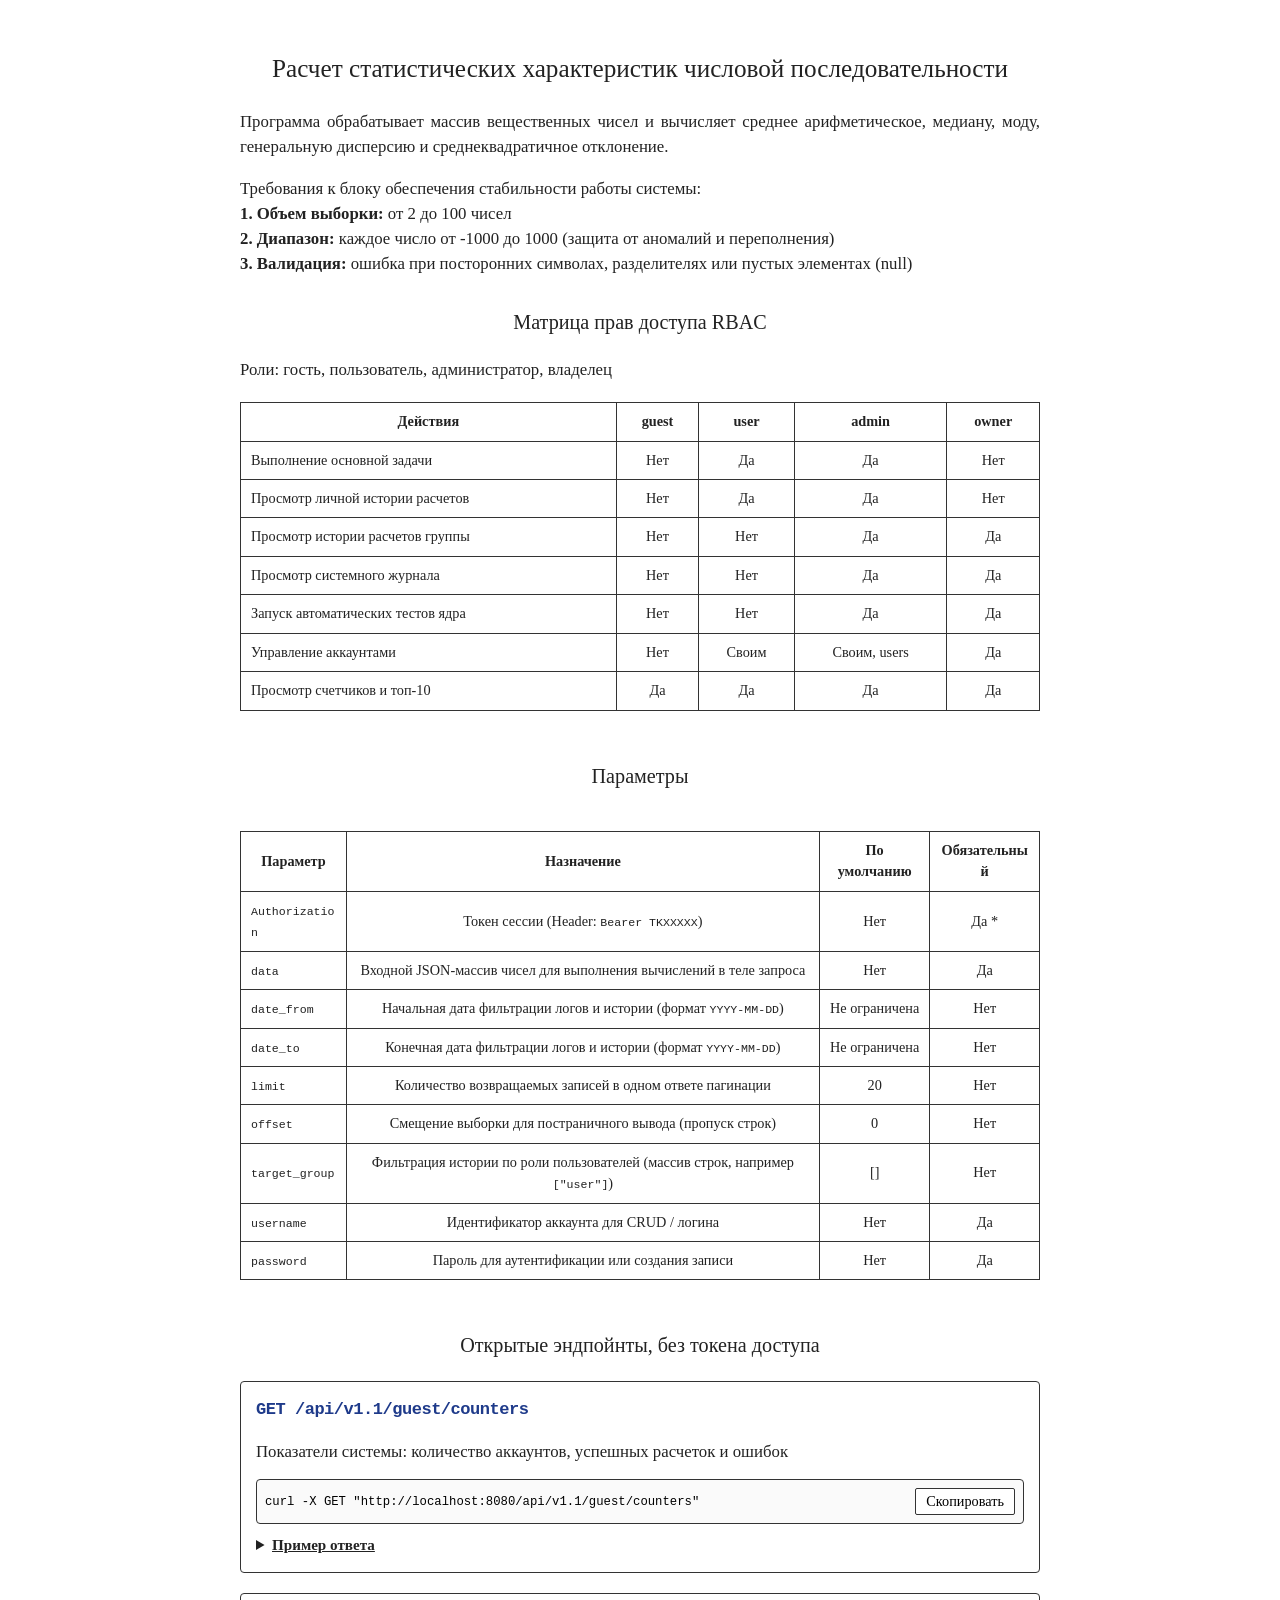
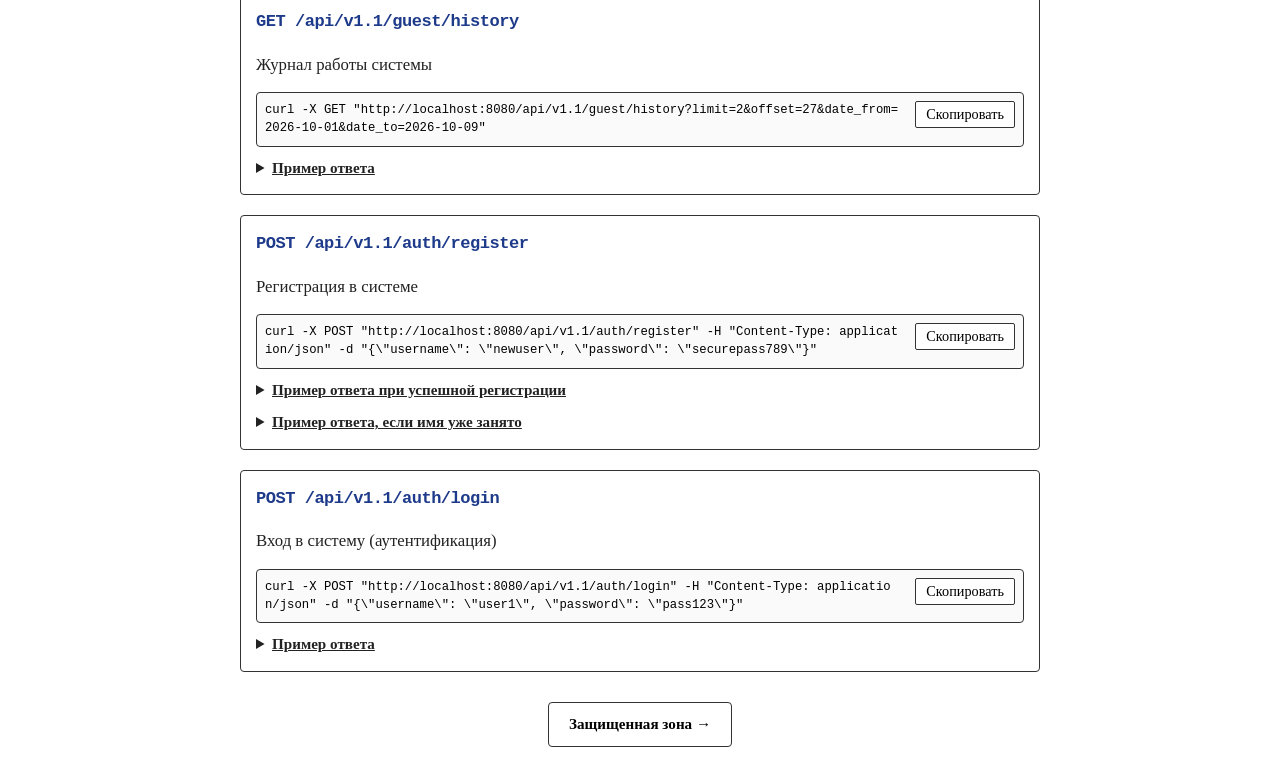
==== data/index.html @ 5b1788ce "init project" ====
<!DOCTYPE html>
<html lang="ru">
<head>
    <meta charset="UTF-8">
    <meta name="viewport" content="width=device-width, initial-scale=1.0">
    <title>Описание проекта</title>
    <!-- Двойное подключение для локального просмотра и работы через сервер -->
    <link rel="stylesheet" href="style.css">
    <link rel="stylesheet" href="/style.css">
    <script>
        function copyText(btn, id) {
            navigator.clipboard.writeText(document.getElementById(id).innerText).then(() => {
                const old = btn.innerText; btn.innerText = "Готово!";
                setTimeout(() => { btn.innerText = old; }, 1200);
            });
        }
    </script>
</head>
<body>

    <h2>Расчет статистических характеристик числовой последовательности</h2>
    <p>Программа обрабатывает массив вещественных чисел и вычисляет среднее арифметическое, медиану, моду, генеральную дисперсию и среднеквадратичное отклонение.</p>

    <p>Требования к блоку обеспечения стабильности работы системы:<br>
        <b>1. Объем выборки:</b> от 2 до 100 чисел<br>
        <b>2. Диапазон:</b> каждое число от -1000 до 1000 (защита от аномалий и переполнения)<br>
        <b>3. Валидация:</b> ошибка при посторонних символах, разделителях или пустых элементах (null)
    </p>

    <h3>Матрица прав доступа RBAC</h3>
    Роли: гость, пользователь, администратор, владелец
    <div class="table-responsive">
        <table>
            <thead>
                <tr>
                    <th>Действия</th>
                    <th>guest</th>
                    <th>user</th>
                    <th>admin</th>
                    <th>owner</th>
                </tr>
            </thead>
            <tbody>
                <tr>
                    <td>Выполнение основной задачи</td>
                    <td>Нет</td>
                    <td>Да</td>
                    <td>Да</td>
                    <td>Нет</td>
                </tr>
                <tr>
                    <td>Просмотр личной истории расчетов</td>
                    <td>Нет</td>
                    <td>Да</td>
                    <td>Да</td>
                    <td>Нет</td>
                </tr>
                <tr>
                    <td>Просмотр истории расчетов группы</td>
                    <td>Нет</td>
                    <td>Нет</td>
                    <td>Да</td>
                    <td>Да</td>
                </tr>
                <tr>
                    <td>Просмотр системного журнала</td>
                    <td>Нет</td>
                    <td>Нет</td>
                    <td>Да</td>
                    <td>Да</td>
                </tr>
                <tr>
                    <td>Запуск автоматических тестов ядра</td>
                    <td>Нет</td>
                    <td>Нет</td>
                    <td>Да</td>
                    <td>Да</td>
                </tr>
                <tr>
                    <td>Управление аккаунтами</td>
                    <td>Нет</td>
                    <td>Своим</td>
                    <td>Своим, users</td>
                    <td>Да</td>
                </tr>
                <tr>
                    <td>Просмотр счетчиков и топ-10</td>
                    <td>Да</td>
                    <td>Да</td>
                    <td>Да</td>
                    <td>Да</td>
                </tr>
            </tbody>
        </table>
    </div>

    <h3>Параметры</h3>
    <div class="table-responsive">
        <table>
            <thead>
                <tr>
                    <th style="width: 85px;">Параметр</th>
                    <th>Назначение</th>
                    <th>По умолчанию</th>
                    <th>Обязательный</th>
                </tr>
            </thead>
            <tbody>
                <tr>
                    <td><code>Authorization</code></td>
                    <td>Токен сессии (Header: <code>Bearer TKXXXXX</code>)</td>
                    <td>Нет</td>
                    <td>Да *</td>
                </tr>
                <tr>
                    <td><code>data</code></td>
                    <td>Входной JSON-массив чисел для выполнения вычислений в теле запроса</td>
                    <td>Нет</td>
                    <td>Да</td>
                </tr>
                <tr>
                    <td><code>date_from</code></td>
                    <td>Начальная дата фильтрации логов и истории (формат <code>YYYY-MM-DD</code>)</td>
                    <td>Не ограничена</td>
                    <td>Нет</td>
                </tr>
                <tr>
                    <td><code>date_to</code></td>
                    <td>Конечная дата фильтрации логов и истории (формат <code>YYYY-MM-DD</code>)</td>
                    <td>Не ограничена</td>
                    <td>Нет</td>
                </tr>
                <tr>
                    <td><code>limit</code></td>
                    <td>Количество возвращаемых записей в одном ответе пагинации</td>
                    <td>20</td>
                    <td>Нет</td>
                </tr>
                <tr>
                    <td><code>offset</code></td>
                    <td>Смещение выборки для постраничного вывода (пропуск строк)</td>
                    <td>0</td>
                    <td>Нет</td>
                </tr>
                <tr>
                    <td><code>target_group</code></td>
                    <td>Фильтрация истории по роли пользователей (массив строк, например <code>["user"]</code>)</td>
                    <td>[]</td>
                    <td>Нет</td>
                </tr>
                <tr>
                    <td><code>username</code></td>
                    <td>Идентификатор аккаунта для CRUD / логина</td>
                    <td>Нет</td>
                    <td>Да</td>
                </tr>
                <tr>
                    <td><code>password</code></td>
                    <td>Пароль для аутентификации или создания записи</td>
                    <td>Нет</td>
                    <td>Да</td>
                </tr>
            </tbody>
        </table>
    </div>

    <h3>Открытые эндпойнты, без токена доступа</h3>

    <!-- Эндпоинт 1 -->
    <div class="endpoint-card">
        <div class="method-path">GET /api/v1.1/guest/counters</div>
        <p>Показатели системы: количество аккаунтов, успешных расчеток и ошибок</p>
        <div class="curl-box">
            <div class="curl-text" id="c-count">curl -X GET "http://localhost:8080/api/v1.1/guest/counters"</div>
            <button class="copy-btn" onclick="copyText(this, 'c-count')">Скопировать</button>
        </div>
        <details>
            <summary>Пример ответа</summary>
            <pre>{
  "data": {
    "total_users": 4,
    "total_successful_calculations": 142,
    "total_failed_validations": 18
  },
  "response_time": "2026-10-09 12:53:15"
}</pre>
        </details>
    </div>

    <!-- Эндпоинт 2 -->
    <div class="endpoint-card">
        <div class="method-path">GET /api/v1.1/guest/history</div>
        <p>Журнал работы системы</p>
        <div class="curl-box">
            <div class="curl-text" id="c-hist">curl -X GET "http://localhost:8080/api/v1.1/guest/history?limit=2&offset=27&date_from=2026-10-01&date_to=2026-10-09"</div>
            <button class="copy-btn" onclick="copyText(this, 'c-hist')">Скопировать</button>
        </div>
        <details>
            <summary>Пример ответа</summary>
            <pre>{
  "limit": 2,
  "offset": 27,
  "date_from": "2026-10-01",
  "date_to": "2026-10-09",
  "total_records": 160,
  "response_time": "2026-10-09 12:53:22",
  "data": [
    {
      "username": "user1",
      "datetime": "2026-10-09 10:01:05",
      "input": { "data": [10.5, 20.0, 45.3] },
      "result": {
        "count": 3,
        "mean": 25.26,
        "median": 20.00,
        "mode": "None",
        "variance": 213.94,
        "std_deviation": 14.62
    },
    {
      "username": "user2",
      "datetime": "2026-10-09 10:02:14",
      "input": { 
        "data": [10.0, "строка", 30.0] 
      },
      "result": { "message": "Ошибка: не удалось преобразовать элемент в вещественное число" }
    }
  ]
}</pre>
        </details>
    </div>


    <div class="endpoint-card">
        <div class="method-path">POST /api/v1.1/auth/register</div>
        <p>Регистрация в системе</p>
        <div class="curl-box">
            <div class="curl-text" id="c-reg">curl -X POST "http://localhost:8080/api/v1.1/auth/register" -H "Content-Type: application/json" -d "{\"username\": \"newuser\", \"password\": \"securepass789\"}"</div>
            <button class="copy-btn" onclick="copyText(this, 'c-reg')">Скопировать</button>
        </div>
        <details>
            <summary>Пример ответа при успешной регистрации</summary>
            <pre>{
  "success": true,
  "data": {
    "message": "Пользователь newuser успешно зарегистрирован.",
    "role": "user"
  },
  "response_time": "2026-10-09 13:28:00"
}</pre>
        </details>
        <details>
            <summary>Пример ответа, если имя уже занято</summary>
            <pre>{
  "success": false,
  "data": {
    "message": "Ошибка регистрации: имя пользователя 'newuser' уже занято в системе."
  },
  "response_time": "2026-10-09 13:28:03"
}</pre>
        </details>
    </div>


    <div class="endpoint-card">
        <div class="method-path">POST /api/v1.1/auth/login</div>
        <p>Вход в систему (аутентификация)</p>
        <div class="curl-box">
            <div class="curl-text" id="c-log">curl -X POST "http://localhost:8080/api/v1.1/auth/login" -H "Content-Type: application/json" -d "{\"username\": \"user1\", \"password\": \"pass123\"}"</div>
            <button class="copy-btn" onclick="copyText(this, 'c-log')">Скопировать</button>
        </div>
        <details>
            <summary>Пример ответа</summary>
            <pre>{
  "success": true,
  "data": {
    "token": "TK48291",
    "role": "admin",
    "ttl_seconds": 300,
    "created_at": "2026-10-09 12:53:00",
    "expires_at": "2026-10-09 12:58:00"
  },
  "response_time": "2026-10-09 12:53:00"
}</pre>
        </details>
    </div>

    <div class="nav-container">
        <a class="nav-btn" href="/docs/protected">Защищенная зона &rarr;</a>
    </div>

</body>
</html>
---- data/style.css ----
body { font-family: Georgia, serif; line-height: 1.5; max-width: 800px; margin: 0 auto; padding: 20px; color: #222; background: #fff; font-size: 1.05em; }
h2, h3 { text-align: center; font-weight: normal; margin-top: 30px; }
h2 { font-size: 1.5em; }
h3 { font-size: 1.2em; }
p { margin-bottom: 15px; text-align: justify; }

/* Адаптивные таблицы против появления скроллинга */
.table-responsive { width: 100%; overflow-x: auto; -webkit-overflow-scrolling: touch; }
table { width: 100%; border-collapse: collapse; margin: 20px 0; font-size: 0.85em; }
th, td { padding: 8px 10px; border: 1px solid #333; text-align: left; word-break: break-word; }
th { font-weight: bold; text-align: center; }

/* Автоматическое выравнивание по центру коротких колонок через CSS без классов */
table:first-of-type td:not(:first-child) { text-align: center; }
table:last-of-type td:nth-child(3), table:last-of-type td:nth-child(4) { text-align: center; }

/* Прямоугольные карточки для эндпоинтов */
.endpoint-card { border: 1px solid #333; padding: 15px; margin-bottom: 20px; border-radius: 4px; }

/* Крупный синий шрифт для методов и путей */
.method-path { font-family: monospace; font-weight: bold; font-size: 1.25em; color: #1e3a8a; margin: 0 0 10px 0; letter-spacing: -0.5px; }

/* Блоки для копирования cURL */
.curl-box { display: flex; align-items: center; background: #fafafa; border: 1px solid #333; border-radius: 4px; padding: 8px; margin: 10px 0; }
.curl-text { font-family: monospace; font-size: 0.9em; flex-grow: 1; color: #000; white-space: pre-wrap; word-break: break-all; }

/* Кнопки */
.copy-btn { background: #fff; border: 1px solid #333; padding: 4px 10px; font-size: 0.85em; font-family: Georgia, serif; cursor: pointer; margin-left: 12px; border-radius: 2px; flex-shrink: 0; align-self: flex-start; }
.copy-btn:hover { background: #222; color: #fff; }
.nav-container { display: flex; flex-wrap: wrap; justify-content: center; gap: 15px; margin-top: 30px; }
.nav-btn { display: inline-block; background: #fff; border: 1px solid #333; padding: 10px 20px; font-size: 0.9em; text-decoration: none; color: #000; font-weight: bold; border-radius: 4px; text-align: center; }
.nav-btn:hover { background: #222; color: #fff; }

/* Стиль для сворачиваемых блоков разделов высшего уровня */
body > details { margin-bottom: 25px; border: 1px solid #333; padding: 12px; border-radius: 4px; }
body > details > summary { font-size: 1.2em; font-weight: normal; text-decoration: none; padding: 5px; cursor: pointer; }

/* Сворачиваемые примеры JSON-ответов */
.endpoint-card details summary { font-size: 0.9em; font-weight: bold; cursor: pointer; margin-top: 10px; outline: none; text-decoration: underline; }
.endpoint-card details summary:hover { text-decoration: none; }
pre { font-family: monospace; font-size: 0.85em; color: #000; background: #fafafa; border: 1px dashed #777; padding: 10px; border-radius: 4px; overflow-x: auto; margin: 8px 0 0 0; }

/* Мобильная адаптация */
@media (max-width: 600px) {
    body { font-size: 1em; padding: 10px; }
    th, td { padding: 6px; font-size: 0.75em; }
    .method-path { font-size: 1.15em; }
    .nav-container { flex-direction: column; gap: 10px; }
    .nav-btn { width: 100%; box-sizing: border-box; }
}
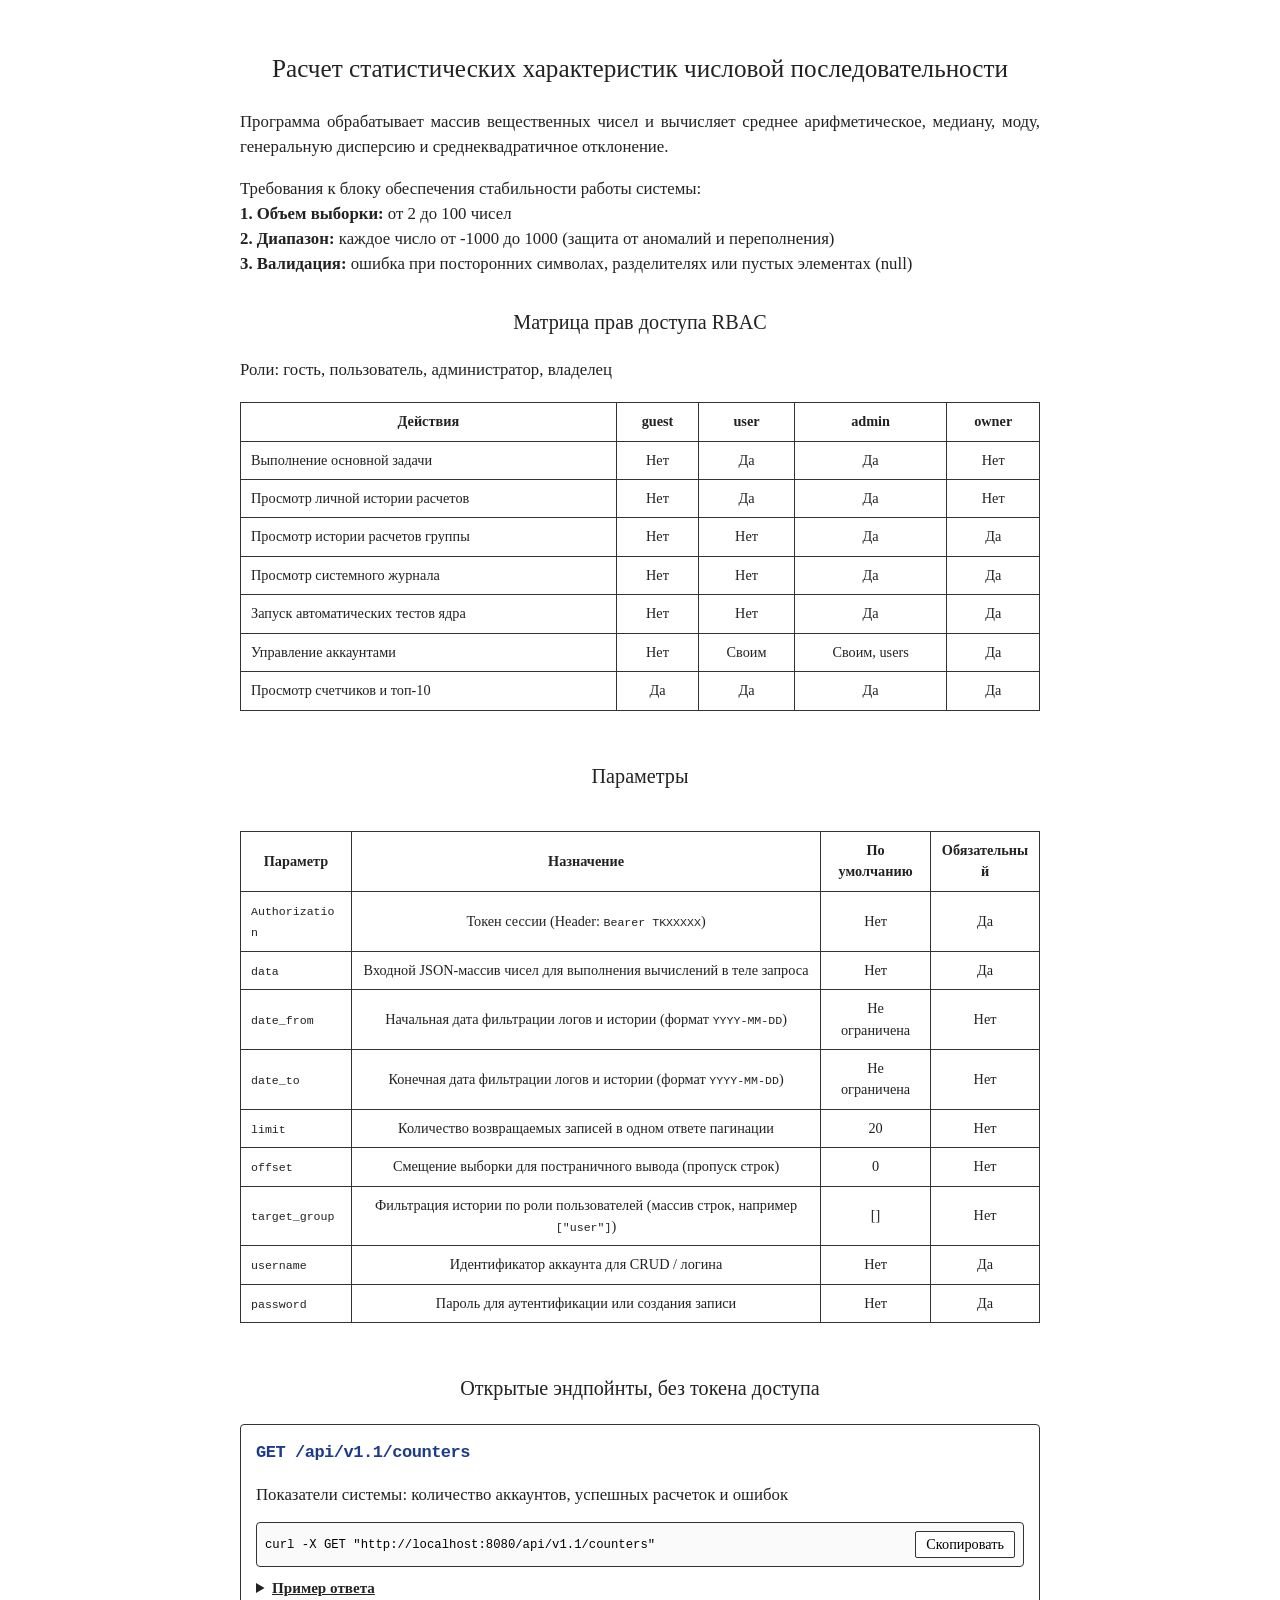
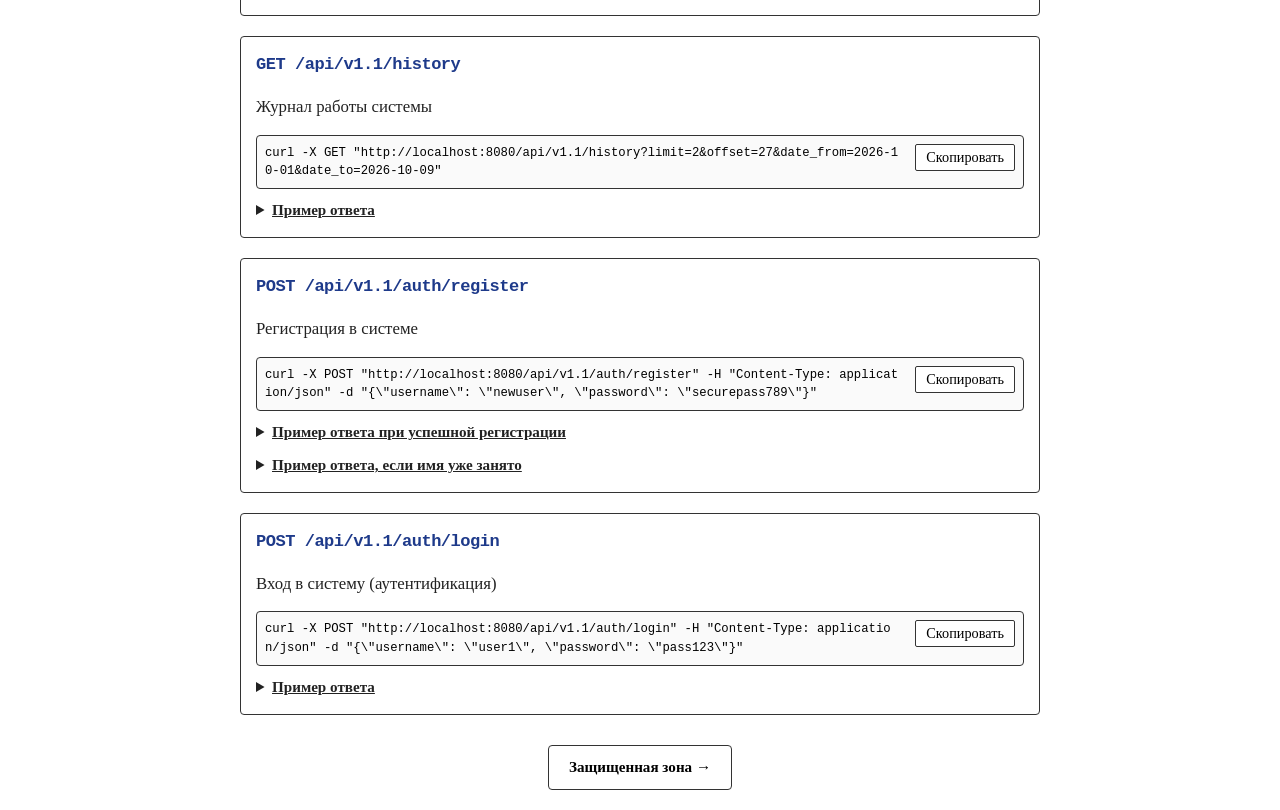
==== commit 78857518: "upd routes" ====
--- a/data/index.html
+++ b/data/index.html
@@ -99,7 +99,7 @@
         <table>
             <thead>
                 <tr>
-                    <th style="width: 85px;">Параметр</th>
+                    <th style="width: 90px;">Параметр</th>
                     <th>Назначение</th>
                     <th>По умолчанию</th>
                     <th>Обязательный</th>
@@ -110,7 +110,7 @@
                     <td><code>Authorization</code></td>
                     <td>Токен сессии (Header: <code>Bearer TKXXXXX</code>)</td>
                     <td>Нет</td>
-                    <td>Да *</td>
+                    <td>Да</td>
                 </tr>
                 <tr>
                     <td><code>data</code></td>
@@ -168,10 +168,10 @@
 
     <!-- Эндпоинт 1 -->
     <div class="endpoint-card">
-        <div class="method-path">GET /api/v1.1/guest/counters</div>
+        <div class="method-path">GET /api/v1.1/counters</div>
         <p>Показатели системы: количество аккаунтов, успешных расчеток и ошибок</p>
         <div class="curl-box">
-            <div class="curl-text" id="c-count">curl -X GET "http://localhost:8080/api/v1.1/guest/counters"</div>
+            <div class="curl-text" id="c-count">curl -X GET "http://localhost:8080/api/v1.1/counters"</div>
             <button class="copy-btn" onclick="copyText(this, 'c-count')">Скопировать</button>
         </div>
         <details>
@@ -189,10 +189,10 @@
 
     <!-- Эндпоинт 2 -->
     <div class="endpoint-card">
-        <div class="method-path">GET /api/v1.1/guest/history</div>
+        <div class="method-path">GET /api/v1.1/history</div>
         <p>Журнал работы системы</p>
         <div class="curl-box">
-            <div class="curl-text" id="c-hist">curl -X GET "http://localhost:8080/api/v1.1/guest/history?limit=2&offset=27&date_from=2026-10-01&date_to=2026-10-09"</div>
+            <div class="curl-text" id="c-hist">curl -X GET "http://localhost:8080/api/v1.1/history?limit=2&offset=27&date_from=2026-10-01&date_to=2026-10-09"</div>
             <button class="copy-btn" onclick="copyText(this, 'c-hist')">Скопировать</button>
         </div>
         <details>
